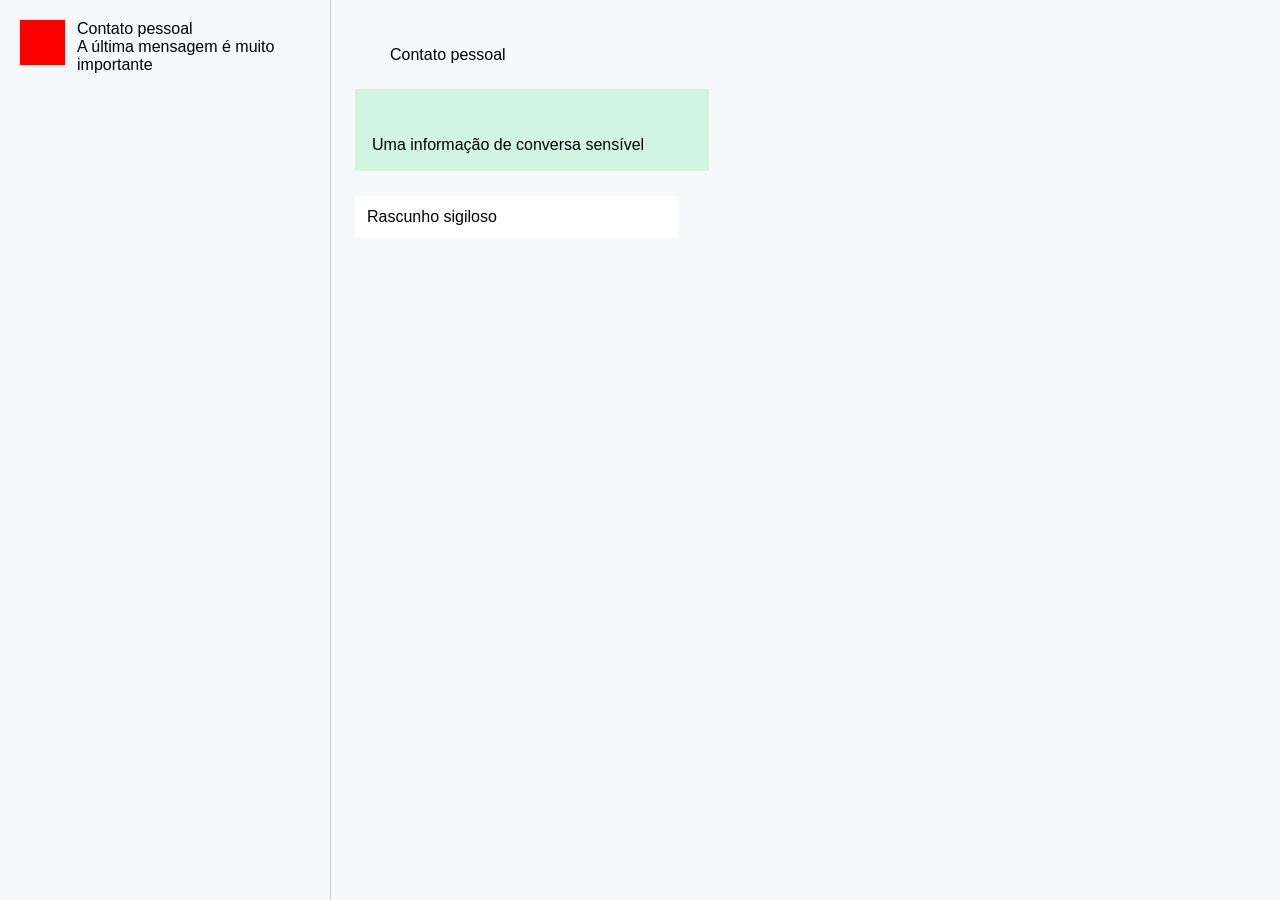
==== tests/mock-whatsapp.html @ cad9f20e "feat: adiciona Neblina — extensão independente de privacidade para WhatsApp Web" ====
<!doctype html><html lang="pt-BR"><head><meta charset="UTF-8"><title>Mensagem - Chat importante</title></head><body style="margin:0;background:#f6f8fa;font-family:Arial,sans-serif"><div id="app"><aside id="pane-side" style="width:290px;position:absolute;top:0;bottom:0;border-right:1px solid #ccc;padding:20px"><div role="gridcell" style="display:flex;gap:12px"><img id="avatar" src="data:image/svg+xml,%3Csvg xmlns='http://www.w3.org/2000/svg' viewBox='0 0 1 1'%3E%3Crect width='1' height='1' fill='red'/%3E%3C/svg%3E" width="45" height="45"><div><div class="_ak8q"><span id="name" title="Contato pessoal">Contato pessoal</span></div><div id="preview" class="_ak8k">A última mensagem é muito importante</div></div></div></aside><main id="main" style="margin-left:330px;padding:25px"><header><img src="[data-uri]" width="35" height="35" alt="avatar"><span title="Contato pessoal">Contato pessoal</span></header><div data-testid="msg-container" id="message" style="background:#d2f4e2;padding:17px;margin-top:25px;width:320px"><span class="selectable-text">Uma informação de conversa sensível</span><img id="media" alt="imagem" src="[data-uri]" width="44" height="44"></div><footer><div contenteditable="true" id="editor" style="margin-top:25px;background:white;padding:12px;width:300px">Rascunho sigiloso</div></footer></main></div></body></html>
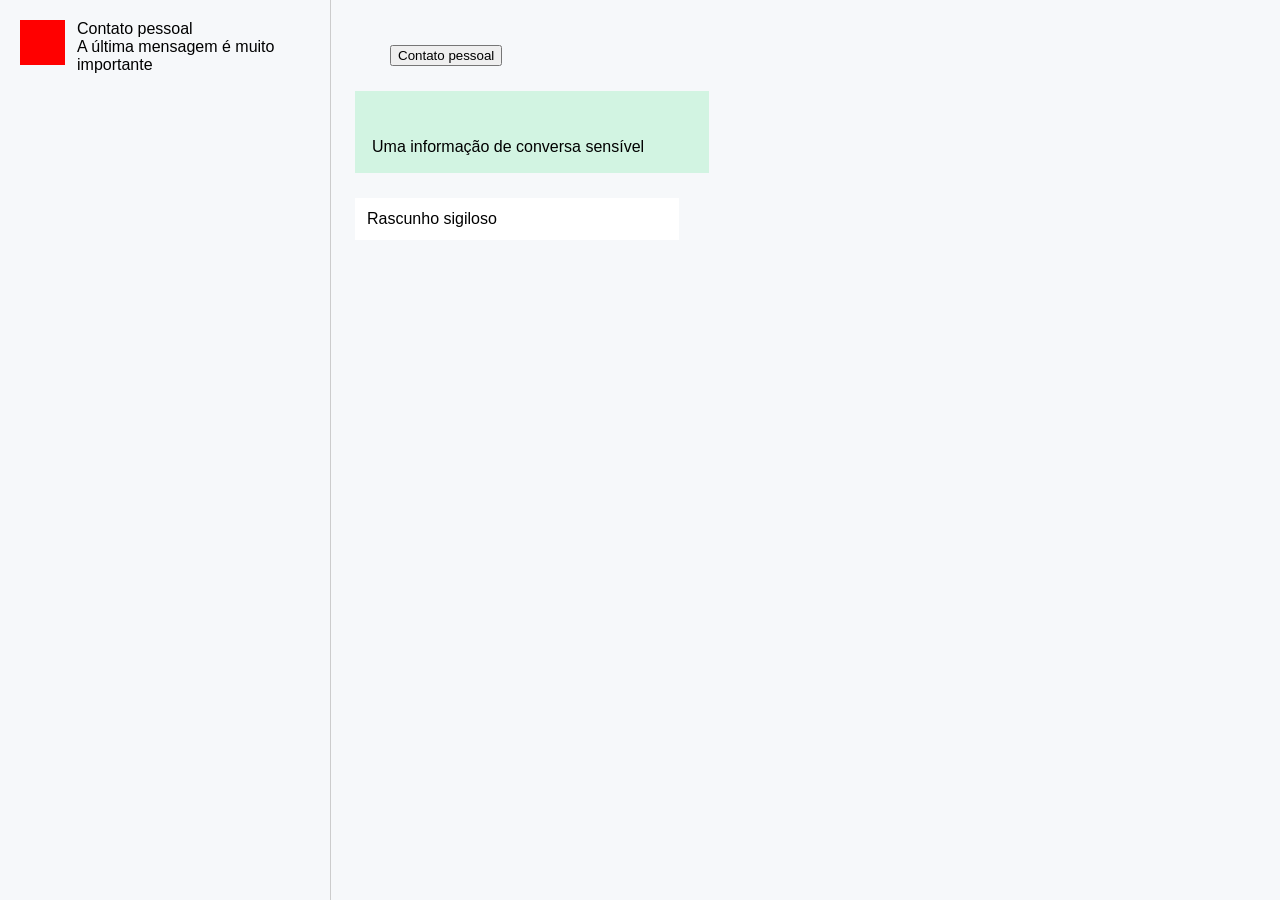
==== commit b9011f53: "fix: aprimorar privacidade e interface da versão 0.1.0" ====
--- a/tests/mock-whatsapp.html
+++ b/tests/mock-whatsapp.html
@@ -1 +1 @@
-<!doctype html><html lang="pt-BR"><head><meta charset="UTF-8"><title>Mensagem - Chat importante</title></head><body style="margin:0;background:#f6f8fa;font-family:Arial,sans-serif"><div id="app"><aside id="pane-side" style="width:290px;position:absolute;top:0;bottom:0;border-right:1px solid #ccc;padding:20px"><div role="gridcell" style="display:flex;gap:12px"><img id="avatar" src="data:image/svg+xml,%3Csvg xmlns='http://www.w3.org/2000/svg' viewBox='0 0 1 1'%3E%3Crect width='1' height='1' fill='red'/%3E%3C/svg%3E" width="45" height="45"><div><div class="_ak8q"><span id="name" title="Contato pessoal">Contato pessoal</span></div><div id="preview" class="_ak8k">A última mensagem é muito importante</div></div></div></aside><main id="main" style="margin-left:330px;padding:25px"><header><img src="[data-uri]" width="35" height="35" alt="avatar"><span title="Contato pessoal">Contato pessoal</span></header><div data-testid="msg-container" id="message" style="background:#d2f4e2;padding:17px;margin-top:25px;width:320px"><span class="selectable-text">Uma informação de conversa sensível</span><img id="media" alt="imagem" src="[data-uri]" width="44" height="44"></div><footer><div contenteditable="true" id="editor" style="margin-top:25px;background:white;padding:12px;width:300px">Rascunho sigiloso</div></footer></main></div></body></html>
+<!doctype html><html lang="pt-BR"><head><meta charset="UTF-8"><title>Mensagem - Chat importante</title></head><body style="margin:0;background:#f6f8fa;font-family:Arial,sans-serif"><div id="app"><aside id="pane-side" style="width:290px;position:absolute;top:0;bottom:0;border-right:1px solid #ccc;padding:20px"><div role="gridcell" style="display:flex;gap:12px"><img id="avatar" src="data:image/svg+xml,%3Csvg xmlns='http://www.w3.org/2000/svg' viewBox='0 0 1 1'%3E%3Crect width='1' height='1' fill='red'/%3E%3C/svg%3E" width="45" height="45"><div><div class="_ak8q"><span id="name" title="Contato pessoal">Contato pessoal</span></div><div id="preview" class="_ak8k">A última mensagem é muito importante</div></div></div></aside><main id="main" style="margin-left:330px;padding:25px"><header><img src="[data-uri]" width="35" height="35" alt="avatar"><button type="button" data-testid="conversation-info-header-button" aria-label="Informações de contato" title="Informações de contato"><span data-testid="conversation-info-header-chat-title">Contato pessoal</span></button></header><div data-testid="msg-container" id="message" style="background:#d2f4e2;padding:17px;margin-top:25px;width:320px"><span class="selectable-text">Uma informação de conversa sensível</span><img id="media" alt="imagem" src="[data-uri]" width="44" height="44"></div><footer><div contenteditable="true" id="editor" style="margin-top:25px;background:white;padding:12px;width:300px">Rascunho sigiloso</div></footer></main></div></body></html>
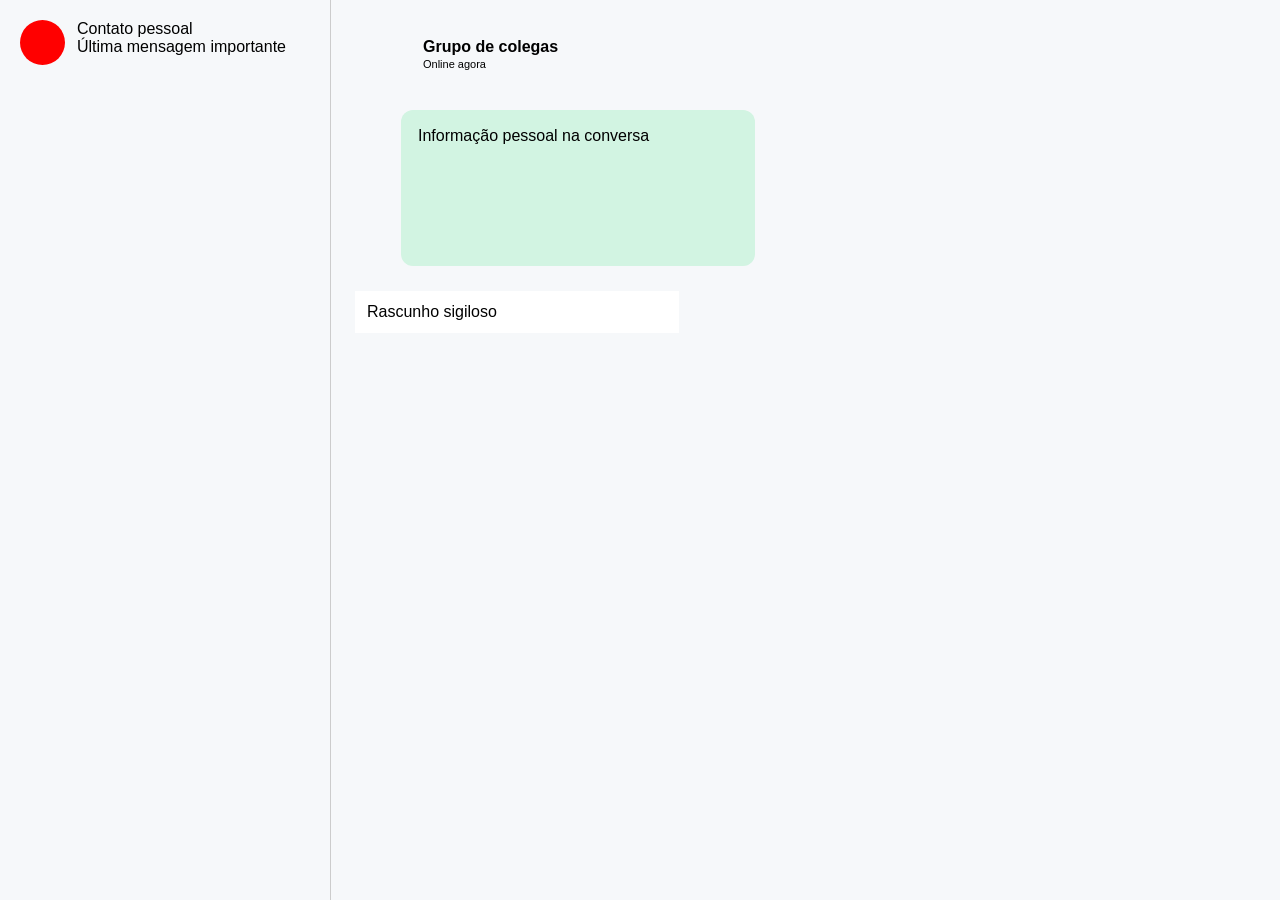
==== commit b2bbe799: "fix: corrigir desfoque de nomes, fotos de grupos e hover (v0.1.1)" ====
--- a/tests/mock-whatsapp.html
+++ b/tests/mock-whatsapp.html
@@ -1 +1,27 @@
-<!doctype html><html lang="pt-BR"><head><meta charset="UTF-8"><title>Mensagem - Chat importante</title></head><body style="margin:0;background:#f6f8fa;font-family:Arial,sans-serif"><div id="app"><aside id="pane-side" style="width:290px;position:absolute;top:0;bottom:0;border-right:1px solid #ccc;padding:20px"><div role="gridcell" style="display:flex;gap:12px"><img id="avatar" src="data:image/svg+xml,%3Csvg xmlns='http://www.w3.org/2000/svg' viewBox='0 0 1 1'%3E%3Crect width='1' height='1' fill='red'/%3E%3C/svg%3E" width="45" height="45"><div><div class="_ak8q"><span id="name" title="Contato pessoal">Contato pessoal</span></div><div id="preview" class="_ak8k">A última mensagem é muito importante</div></div></div></aside><main id="main" style="margin-left:330px;padding:25px"><header><img src="[data-uri]" width="35" height="35" alt="avatar"><button type="button" data-testid="conversation-info-header-button" aria-label="Informações de contato" title="Informações de contato"><span data-testid="conversation-info-header-chat-title">Contato pessoal</span></button></header><div data-testid="msg-container" id="message" style="background:#d2f4e2;padding:17px;margin-top:25px;width:320px"><span class="selectable-text">Uma informação de conversa sensível</span><img id="media" alt="imagem" src="[data-uri]" width="44" height="44"></div><footer><div contenteditable="true" id="editor" style="margin-top:25px;background:white;padding:12px;width:300px">Rascunho sigiloso</div></footer></main></div></body></html>
+<!doctype html>
+<html lang="pt-BR">
+<head><meta charset="UTF-8"><title>Mensagem - Chat importante</title></head>
+<body style="margin:0;background:#f6f8fa;font-family:Arial,sans-serif">
+<div id="app">
+  <aside id="pane-side" style="width:290px;position:absolute;top:0;bottom:0;border-right:1px solid #ccc;padding:20px">
+    <div role="gridcell" style="display:flex;gap:12px">
+      <div style="width:45px;height:45px;border-radius:50%;overflow:hidden"><img id="avatar" src="data:image/svg+xml,%3Csvg xmlns='http://www.w3.org/2000/svg' viewBox='0 0 1 1'%3E%3Crect width='1' height='1' fill='red'/%3E%3C/svg%3E" width="45" height="45"></div>
+      <div><div class="_ak8q"><span id="name" title="Contato pessoal">Contato pessoal</span></div><div id="preview" class="_ak8k">Última mensagem importante</div></div>
+    </div>
+  </aside>
+  <main id="main" style="margin-left:330px;padding:25px">
+    <header style="display:flex;align-items:center;gap:12px;height:55px">
+      <div style="width:44px;height:44px;border-radius:50%;overflow:hidden"><img id="header-avatar" src="[data-uri]" width="44" height="44" alt="avatar"></div>
+      <button data-testid="conversation-info-header-button" aria-label="Informações de contato" aria-labelledby="mock-name mock-status" style="height:45px;padding:8px 12px;border:0;background:transparent;text-align:left">
+        <div><span id="mock-name" data-testid="conversation-info-header-chat-title" style="font-size:16px;font-weight:700">Grupo de colegas</span></div>
+        <div><span id="mock-status" style="font-size:11px">Online agora</span></div>
+      </button>
+    </header>
+    <div class="message-in" style="display:flex;align-items:center;gap:12px;margin-top:30px">
+      <div id="participant-frame" style="width:34px;height:34px;border-radius:50%;overflow:hidden"><img id="participant-avatar" width="34" height="34" src="[data-uri]"></div>
+      <div data-testid="msg-container" id="message" style="background:#d2f4e2;padding:17px;width:320px;border-radius:12px"><span class="selectable-text" id="message-text">Informação pessoal na conversa</span><img id="media" alt="imagem" src="[data-uri]" width="100" height="100"></div>
+    </div>
+    <footer><div contenteditable="true" id="editor" style="margin-top:25px;background:white;padding:12px;width:300px">Rascunho sigiloso</div></footer>
+  </main>
+</div>
+</body></html>
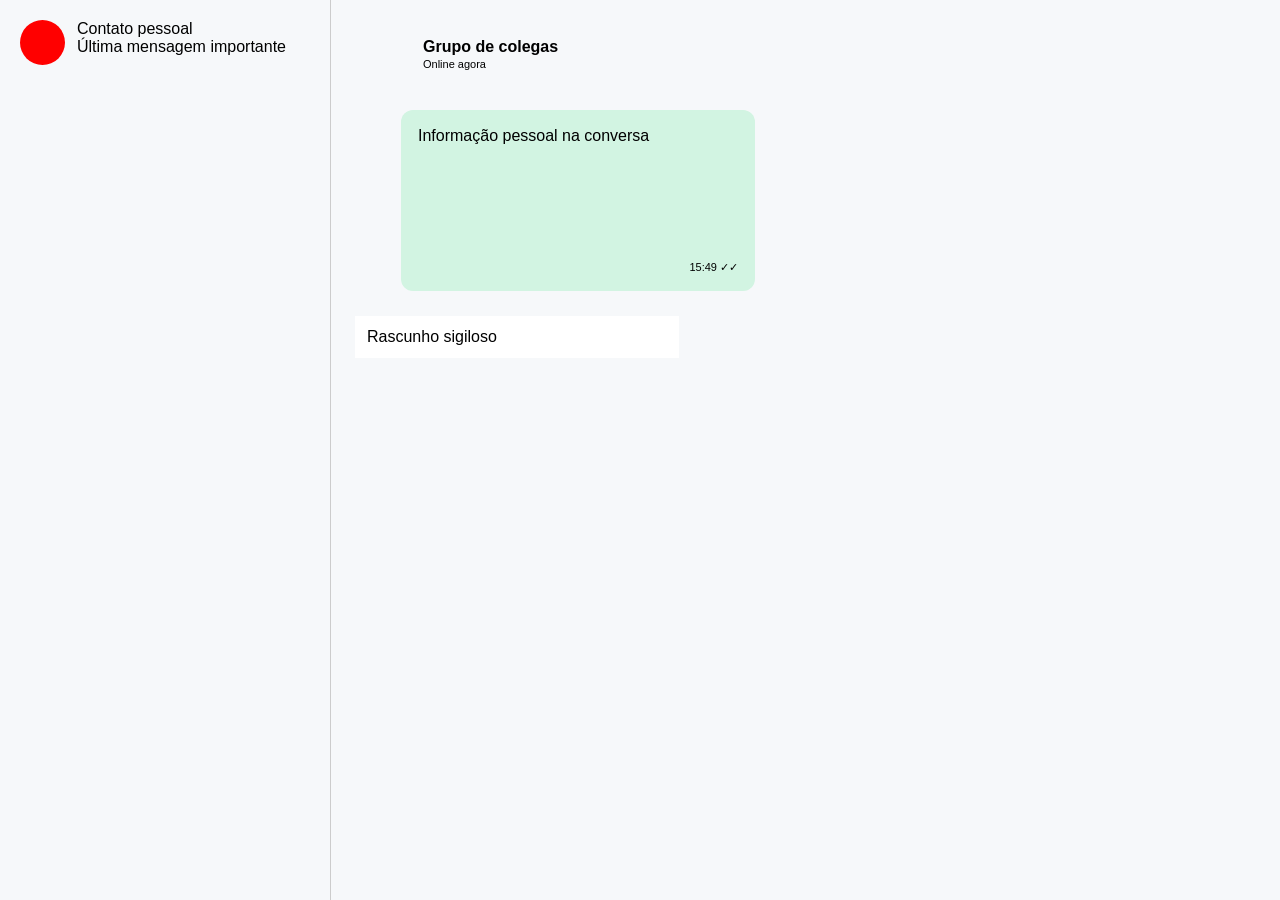
==== commit 68db2692: "fix: suavizar máscaras de nomes e restaurar hover de avatares (v0.1.2)" ====
--- a/tests/mock-whatsapp.html
+++ b/tests/mock-whatsapp.html
@@ -11,7 +11,7 @@
   </aside>
   <main id="main" style="margin-left:330px;padding:25px">
     <header style="display:flex;align-items:center;gap:12px;height:55px">
-      <div style="width:44px;height:44px;border-radius:50%;overflow:hidden"><img id="header-avatar" src="[data-uri]" width="44" height="44" alt="avatar"></div>
+      <div id="header-avatar-frame" style="width:44px;height:44px;border-radius:50%;overflow:hidden"><img id="header-avatar" src="[data-uri]" width="44" height="44" alt="avatar"></div>
       <button data-testid="conversation-info-header-button" aria-label="Informações de contato" aria-labelledby="mock-name mock-status" style="height:45px;padding:8px 12px;border:0;background:transparent;text-align:left">
         <div><span id="mock-name" data-testid="conversation-info-header-chat-title" style="font-size:16px;font-weight:700">Grupo de colegas</span></div>
         <div><span id="mock-status" style="font-size:11px">Online agora</span></div>
@@ -19,7 +19,11 @@
     </header>
     <div class="message-in" style="display:flex;align-items:center;gap:12px;margin-top:30px">
       <div id="participant-frame" style="width:34px;height:34px;border-radius:50%;overflow:hidden"><img id="participant-avatar" width="34" height="34" src="[data-uri]"></div>
-      <div data-testid="msg-container" id="message" style="background:#d2f4e2;padding:17px;width:320px;border-radius:12px"><span class="selectable-text" id="message-text">Informação pessoal na conversa</span><img id="media" alt="imagem" src="[data-uri]" width="100" height="100"></div>
+      <div data-testid="msg-container" id="message" style="background:#d2f4e2;padding:17px;width:320px;border-radius:12px;display:flex;flex-direction:column;gap:8px">
+        <span class="selectable-text" id="message-text">Informação pessoal na conversa</span>
+        <img id="media" alt="imagem" src="[data-uri]" width="100" height="100">
+        <div id="message-meta" style="font-size:11px;align-self:flex-end">15:49 ✓✓</div>
+      </div>
     </div>
     <footer><div contenteditable="true" id="editor" style="margin-top:25px;background:white;padding:12px;width:300px">Rascunho sigiloso</div></footer>
   </main>
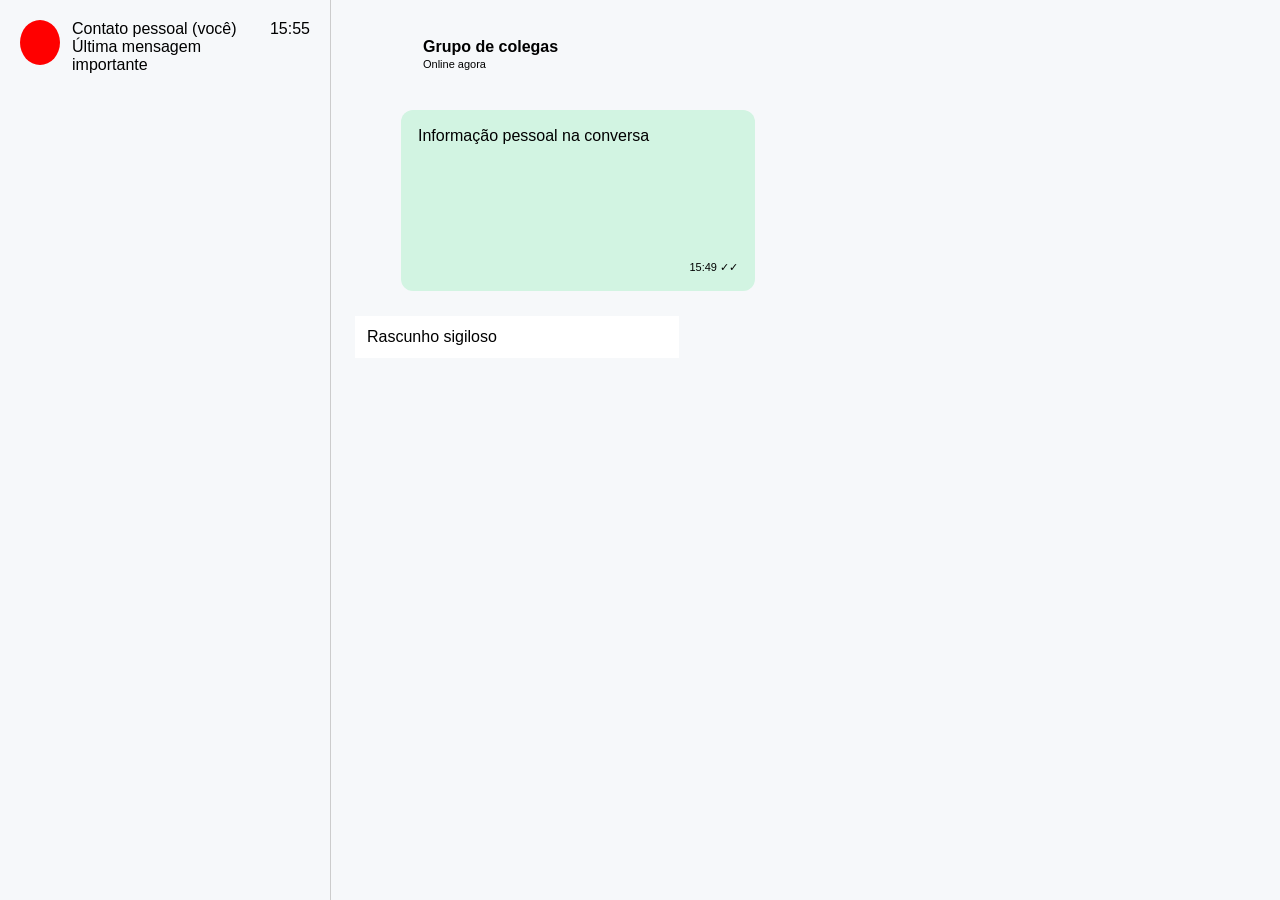
==== commit 90079e37: "fix: reforcar privacidade de nomes, avatares e horarios (v0.1.3)" ====
--- a/tests/mock-whatsapp.html
+++ b/tests/mock-whatsapp.html
@@ -6,12 +6,12 @@
   <aside id="pane-side" style="width:290px;position:absolute;top:0;bottom:0;border-right:1px solid #ccc;padding:20px">
     <div role="gridcell" style="display:flex;gap:12px">
       <div style="width:45px;height:45px;border-radius:50%;overflow:hidden"><img id="avatar" src="data:image/svg+xml,%3Csvg xmlns='http://www.w3.org/2000/svg' viewBox='0 0 1 1'%3E%3Crect width='1' height='1' fill='red'/%3E%3C/svg%3E" width="45" height="45"></div>
-      <div><div class="_ak8q"><span id="name" title="Contato pessoal">Contato pessoal</span></div><div id="preview" class="_ak8k">Última mensagem importante</div></div>
+      <div><div class="_ak8q"><span id="name" title="Contato pessoal">Contato pessoal</span><span id="name-suffix"> (você)</span></div><div id="preview" class="_ak8k">Última mensagem importante</div></div><span id="sidebar-time">15:55</span>
     </div>
   </aside>
   <main id="main" style="margin-left:330px;padding:25px">
     <header style="display:flex;align-items:center;gap:12px;height:55px">
-      <div id="header-avatar-frame" style="width:44px;height:44px;border-radius:50%;overflow:hidden"><img id="header-avatar" src="[data-uri]" width="44" height="44" alt="avatar"></div>
+      <div id="header-avatar-frame" style="width:44px;height:44px;border-radius:50%;overflow:hidden;position:relative"><img id="header-avatar" src="[data-uri]" width="44" height="44" alt="avatar"><div id="avatar-overlay" style="position:absolute;inset:0;z-index:5;background:transparent"></div></div>
       <button data-testid="conversation-info-header-button" aria-label="Informações de contato" aria-labelledby="mock-name mock-status" style="height:45px;padding:8px 12px;border:0;background:transparent;text-align:left">
         <div><span id="mock-name" data-testid="conversation-info-header-chat-title" style="font-size:16px;font-weight:700">Grupo de colegas</span></div>
         <div><span id="mock-status" style="font-size:11px">Online agora</span></div>
